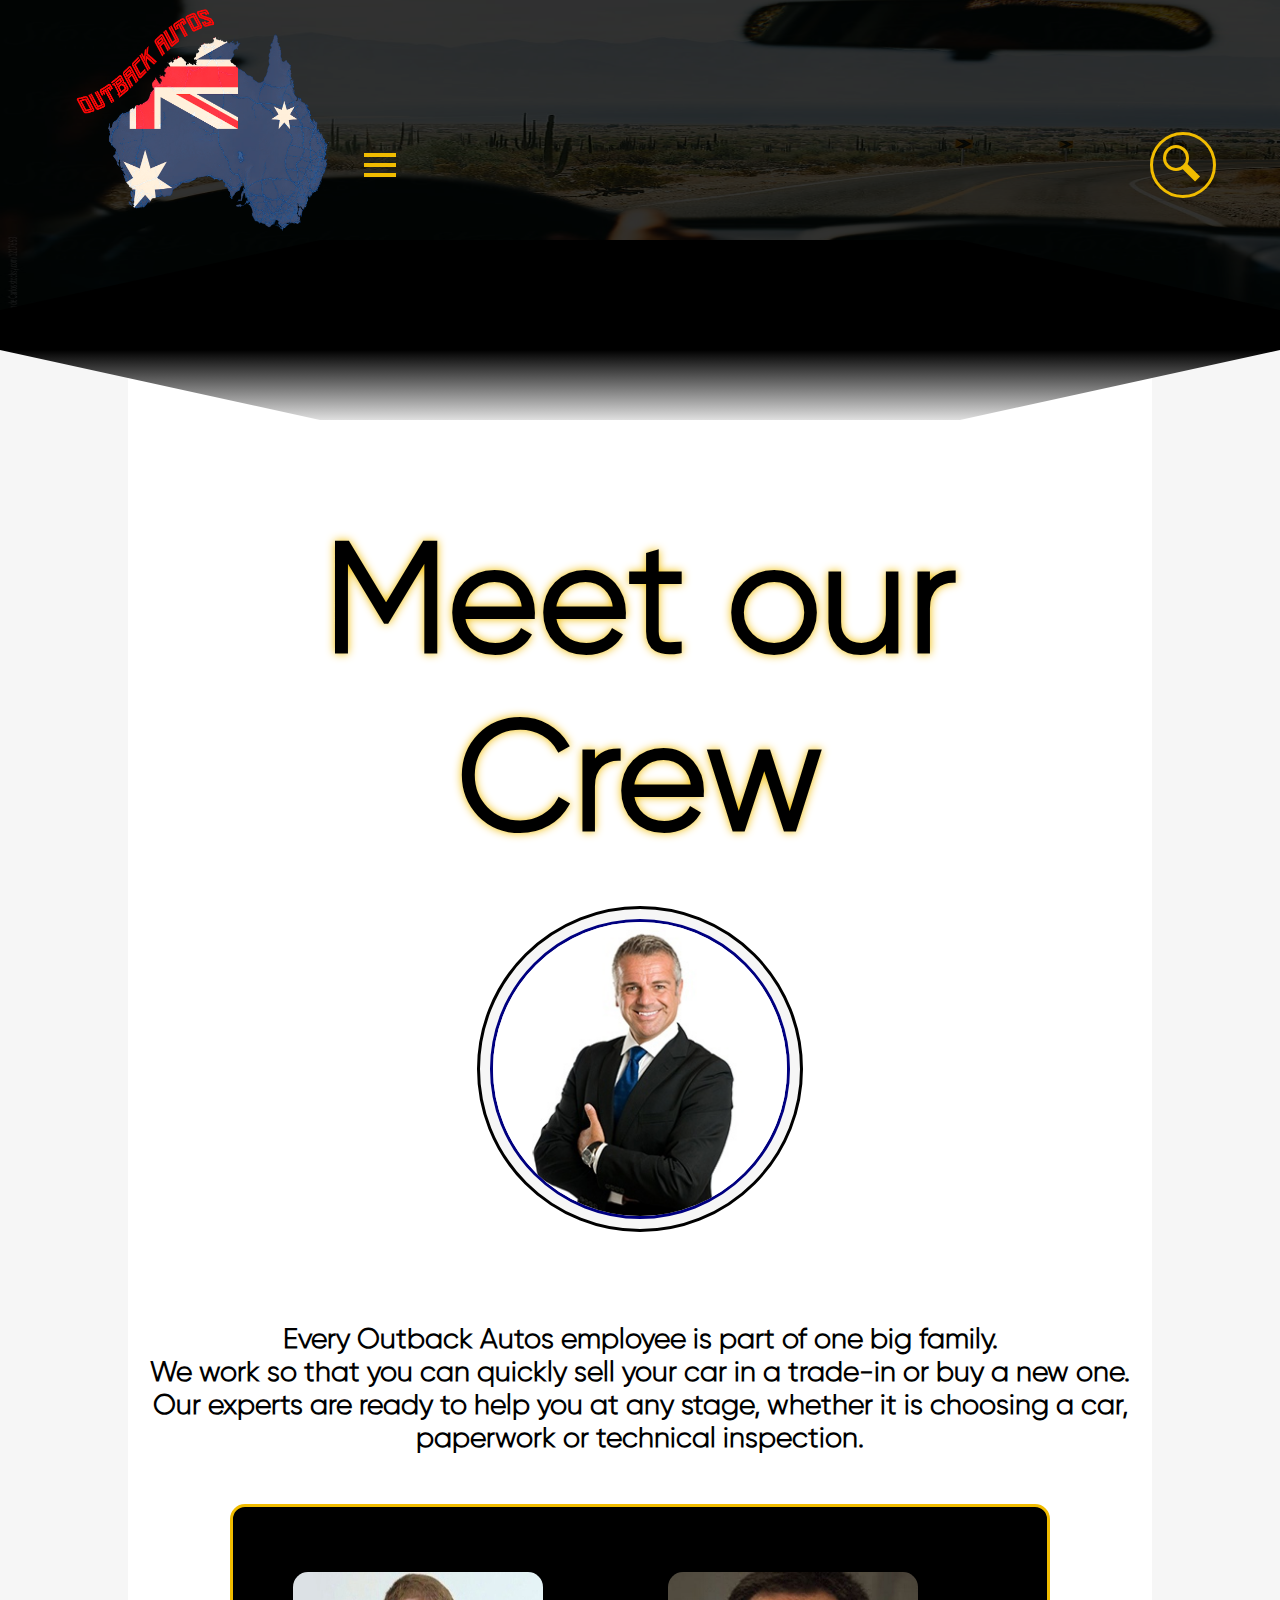
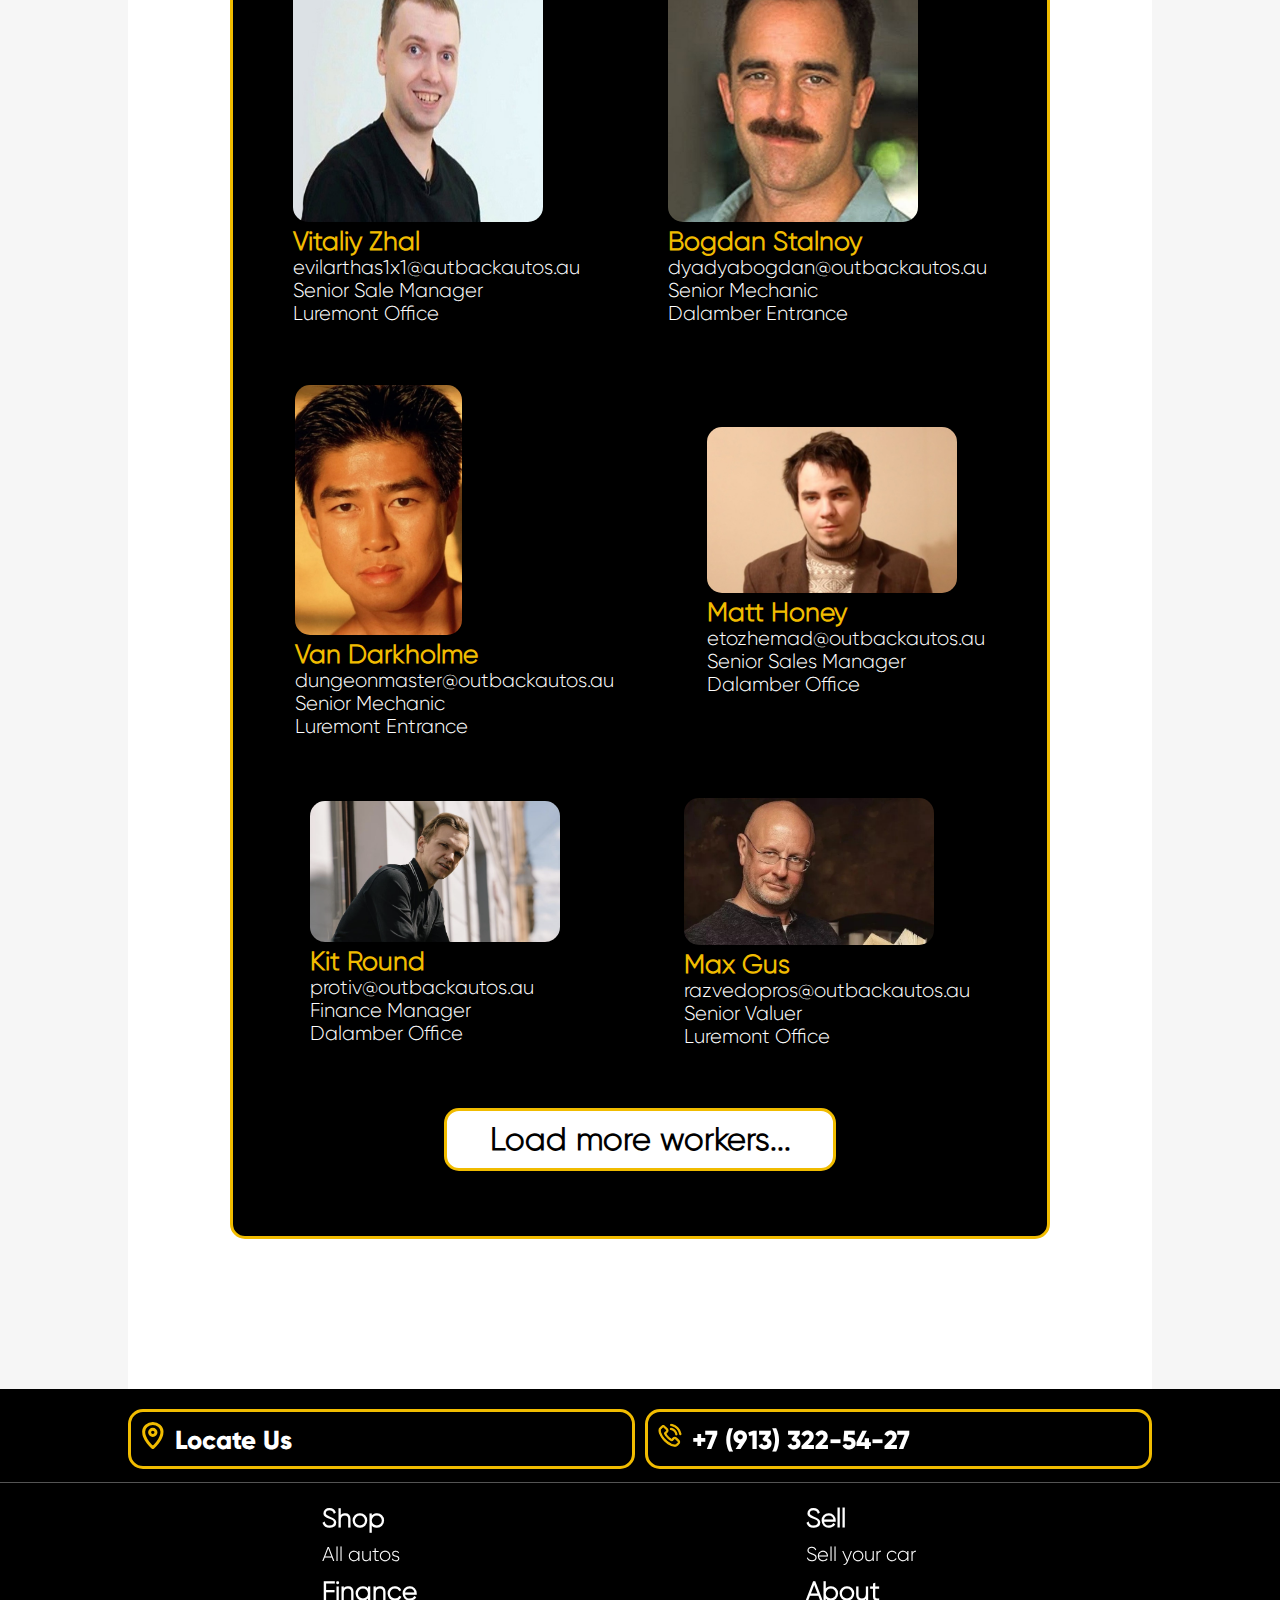
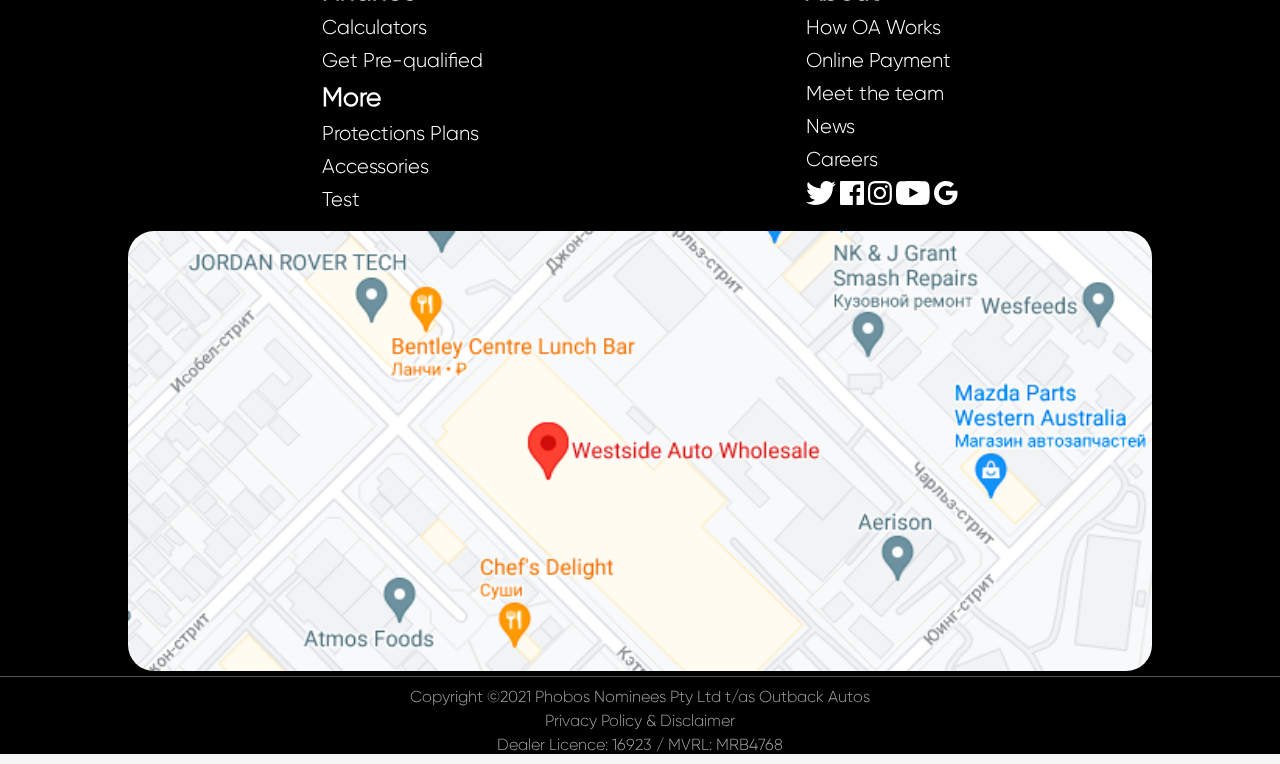
==== crewpage.html @ 21c917c8 "Add files via upload" ====
<!DOCTYPE html>
<html lang="en">
<head>
    <meta charset="UTF-8">
    <title>Our Crew</title>
    <link rel="stylesheet" href="styles_headfoot.css">
    <link rel="stylesheet" href="media_headfoot.css">
    <script defer src="headfoot.js"></script>
    <link rel="shortcut icon" href="images/au151.png" type="image/png">
    <link rel="stylesheet" href="styles_crew.css">
</head>
<body>

<header class="header">
</header>


<main>
    <h1>Meet our Crew</h1>
    <div class="boss-box">
        <div class="card-box" onmouseover="extendCard()" onmouseout="shrinkCard()">
            <div class="icons">
                <img src="https://img.icons8.com/nolan/50/facebook-new.png"/>
                <img src="https://img.icons8.com/nolan/50/twitter-circled.png"/>
                <img src="https://img.icons8.com/nolan/50/instagram-new.png"/>
            </div>
            <img src="images/boss.jpg" class="cardImg">
            <div class="card-text">
                <h3>James Dingo</h3>
                <h6>Birdsville, Australia</h6>
                <p>Owner and CEO of Outback Autos</p>
            </div>
            <div class="card-buttons">
                <button>Send message</button>
                <button>Appoint meeting</button>
            </div>
        </div>
    </div>
    <p>Every Outback Autos employee is part of one big family.<br>We work so that you can quickly sell your car in a trade-in or buy a new one.<br>Our experts are ready to help you at any stage, whether it is choosing a car, paperwork or technical inspection.</p>
    <div class="crew-box">

        <div class="member-box">
            <img height="300px" src="images/papich.jpg" onclick="openModal()">
            <h5>Vitaliy Zhal</h5>
            <p>evilarthas1x1@autbackautos.au</p>
            <p>Senior Sale Manager<br>Luremont Office</p>
        </div>
        <div class="member-box">
            <img src="images/bogdan.jpg" onclick="openModal()">
            <h5>Bogdan Stalnoy</h5>
            <p>dyadyabogdan@outbackautos.au</p>
            <p>Senior Mechanic<br>Dalamber Entrance</p>
        </div>

        <div class="member-box">
            <img src="images/van.jpg" onclick="openModal()">
            <h5>Van Darkholme</h5>
            <p>dungeonmaster@outbackautos.au</p>
            <p>Senior Mechanic<br>Luremont Entrance</p>
        </div>
        <div class="member-box">
            <img src="images/mad.jpg" onclick="openModal()">
            <h5>Matt Honey</h5>
            <p>etozhemad@outbackautos.au</p>
            <p>Senior Sales Manager<br>Dalamber Office</p>
        </div>
        <div class="member-box">
            <img src="images/larin.png" onclick="openModal()">
            <h5>Kit Round</h5>
            <p>protiv@outbackautos.au</p>
            <p>Finance Manager<br>Dalamber Office</p>
        </div>
        <div class="member-box">
            <img src="images/goblin.jpg" onclick="openModal()">
            <h5>Max Gus</h5>
            <p>razvedopros@outbackautos.au</p>
            <p>Senior Valuer<br>Luremont Office</p>
        </div>
        <button>Load more workers...</button>

    </div>
</main>


<div class="modal">
    <div class="star-box">
        <h3>Leave a review</h3>
        <div class="stars" onmouseover="starsAnim()" onmouseleave="starsLeave()">
            <svg height="20.68" width="19.8" class="star">
                <polygon points="9.9, 1.1, 3.3, 21.78, 19.8, 8.58, 0, 8.58, 16.5, 21.78" style="fill-rule:nonzero;"/>
            </svg>
            <svg height="20.68" width="19.8" class="star">
                <polygon points="9.9, 1.1, 3.3, 21.78, 19.8, 8.58, 0, 8.58, 16.5, 21.78" style="fill-rule:nonzero;"/>
            </svg>
            <svg height="20.68" width="19.8" class="star">
                <polygon points="9.9, 1.1, 3.3, 21.78, 19.8, 8.58, 0, 8.58, 16.5, 21.78" style="fill-rule:nonzero;"/>
            </svg>
            <svg height="20.68" width="19.8" class="star">
                <polygon points="9.9, 1.1, 3.3, 21.78, 19.8, 8.58, 0, 8.58, 16.5, 21.78" style="fill-rule:nonzero;"/>
            </svg>
            <svg height="20.68" width="19.8" class="star">
                <polygon points="9.9, 1.1, 3.3, 21.78, 19.8, 8.58, 0, 8.58, 16.5, 21.78" style="fill-rule:nonzero;"/>
            </svg>
        </div>

        <div class="verdict">
            <h1 style="color: red">Awful!</h1>
            <h1 style="color: maroon">Bad</h1>
            <h1 style="color: black">Average</h1>
            <h1 style="color: lime">Good</h1>
            <h1 style="color: green">Amazing!</h1>
        </div>

        <input type="text" placeholder="Share your experience" id="otziv">
        <button class="send-rating">Send</button>

        <div class="stage-2">
            <a>Change review</a>
            <h1 style="margin-top: 10px">Thank you!</h1>
        </div>
    </div>
</div>
<div class="overlay" onclick="closeModal()"></div>


<footer class="footer">
</footer>


</body>
<script>

    let imgCard = document.querySelector(".cardImg");
    let card = document.querySelector(".card-box");
    let iconsCard = document.querySelector(".icons");
    let buttonsCard = document.querySelector(".card-buttons");
    let textCard = document.querySelector(".card-text");
    let secondClick = false;

    function extendCard()
    {
        card.style="border-radius:15px";
        iconsCard.style.display = "block";
        textCard.style.display = "block";
        buttonsCard.style.display = "block";
    }

    function shrinkCard()
    {
        card.style.width = "fit-content";
        card.style.height = "auto";
        card.style="border-radius:100%";
        iconsCard.style.display = "none";
        textCard.style.display = "none";
        buttonsCard.style.display = "none";
        imgCard.style="border-radius: 100%";
        secondClick = false;

    }

    imgCard.addEventListener("click",e=>{
        if(secondClick)
        {

            imgCard.style="border-radius: 100%";
            iconsCard.style.display = "block";
            textCard.style.display = "block";
            buttonsCard.style.display = "block";
            secondClick=false;
        }
        else
        {


            imgCard.style="border-radius: 15px";
            iconsCard.style.display = "none";
            textCard.style.display = "none";
            buttonsCard.style.display = "none";
            secondClick=true;
        }
    });


    function starsAnim()
    {
        let starBox = document.querySelector(".stars");
        let stars = document.querySelectorAll(".star polygon");
        let verdicts = document.querySelectorAll(".verdict h1");
        let headTitle = document.querySelector(".star-box>h3");


        for (let i=0;i<5;i++)
        {
            stars[i].addEventListener("click",function(e){
                headTitle.style.display = "none";
                let stgTwoB = document.getElementsByClassName("send-rating")[0];
                if (!(starBox.classList.contains("fixed")))
                {
                    verdicts[i].style.display= "block";
                    document.getElementById("otziv").style.display= "block";
                    document.getElementsByClassName("send-rating")[0].style.display = "block";
                    starBox.classList.add("fixed");
                }
                stgTwoB.addEventListener("click", function(e){
                    starBox.style.display="none";
                    verdicts[i].style.display= "none";
                    document.getElementById("otziv").style.display= "none";
                    document.getElementById("otziv").value="";
                    document.getElementsByClassName("send-rating")[0].style.display = "none";
                    document.getElementsByClassName("stage-2")[0].style.display="block";
                    let returnToStart = document.querySelector(".stage-2 a");
                    returnToStart.addEventListener("click", function(e){
                        starBox.style.display="block";
                        starBox.classList.remove("fixed");
                        document.getElementsByClassName("stage-2")[0].style.display="none";
                            headTitle.style.display = "block";

                    });
                });
            });
                stars[i].addEventListener('mouseover', function roflan(e) {
                if (! starBox.classList.contains("fixed")) {


                        for (let j=0;j<i+1;j++)
                        {
                            stars[j].style.fill = "yellow";

                        }

                        for (let j=i+1;j<5;j++)
                        {
                            stars[j].style.fill="black";
                        }


                  }


              });
        }
    }


    function starsLeave()
    {
        let starBox = document.querySelector(".stars");
        let stars = document.querySelectorAll(".star polygon");
        if(starBox.classList.contains("fixed"))
        {
            return;
        }
        else
        {
            if(stars[1].style.fill=="black")
            {
                stars[0].style.fill="black";
            }
        }
    }

    function openModal()
    {
        document.querySelector(".overlay").style.display="block";
        document.querySelector(".modal").style.display="block";
        let otziv = document.querySelector("#otziv");
        otziv.value="";
    }


    function closeModal()
    {
        document.querySelector(".overlay").style.display="none";
        document.querySelector(".modal").style.display="none";
    }


</script>
</html>
---- styles_headfoot.css ----
@font-face {
    font-family: 'Gilroy';
    src: url("fonts/Gilroy-Light.otf") format("truetype");
    font-style: normal;

}

@font-face {
    font-family: 'GilroyBold';
    src: url("fonts/Gilroy-ExtraBold.otf") format("truetype");
    font-style: bold;

}

@font-face
{
    font-family: 'Darmstadt';
    src: url("fonts/DarmstadtArtsNf.ttf") format("truetype");
    font-style: normal;
}


*{
    margin: 0;
    padding: 0;
    border: 0;
    box-sizing: border-box;
}

html,body
{
    height: fit-content;
}

body:before
{
    content: "";
    position: fixed;
    width:80%;
    height: 100%;
    background: white;
    margin-left:10%;
    margin-right: 10%;
    z-index: -1;
}

a
{
    text-decoration:none;
    color: black;
}

img
{
    user-select: none;
}


.header-bg
{
    position: absolute;
    width: 100%;
    height: 40vh;
    min-height: 300px;
    background-size: 100% 100%;
    filter: brightness(0.4);
    background-repeat: no-repeat;
    background-image: url("images/type4.jpg");

}

header
{
    display: flex;
    flex-direction: row;
    justify-content: space-between;

}

.header-bg
{
    position: absolute;
    width: 100%;
    height: 350px;
    background-size: 100% 100%;
    filter: brightness(0.2);
    background-repeat: no-repeat;
    background-image: url("images/type4.jpg");
    z-index: -1;

}

.header-left
{
    display: flex;
    flex-direction: row;
    margin-left: 5%;

}

.header-left a
{
    color: white;
    font-size: 22px;
    font-family: GilroyBold;

}

.header-left a svg
{
    margin-left: 10px;
}

nav
{
    margin: auto;
	background-color: transparent;
}

nav ul
{
	padding:0;
	margin:0;
	list-style: none;
	position: relative;
}

			/* применяем inline-block позиционирование к элементам навигации */
nav ul li {
	margin: 0px -1px 0 0;
	display:inline-block;
	background-color: transparent;
}

			/* стилизуем ссылки */
nav a
{
	display:block;
	padding:0 20px;
	color: white;
	font-size:20px;
	line-height: 60px;
	text-decoration:none;
}


nav a:hover
{
	color: #EE0000;
}

nav ul ul
{
	display: none;
	position: absolute;
	top: 100%;
	z-index: 100;
}
			/* отображаем выпадающий список при наведении */
nav ul li:hover > ul
{
	display:inherit;
}

nav ul ul li
{
    width: 320px;        /* высчитать ширину выпадения */
    float:none;
    display:list-item;
    position: relative;
    z-index: 100;
}

.header-right
{
    display: flex;
    flex-direction: row;
    align-items: center;
    font-family: GilroyBold;
    gap: 10px;

    margin-right: 5%;

}

.header-right a
{
    color: white;
    font-size: 22px;

    white-space: nowrap;

}

.header-right a:hover
{

    color: #F1BC00;
}

.header-right a svg
{
    margin-right: 10px;
}

.search-box
{
    width: fit-content;
    display: flex;
    gap: 10px;
    margin: auto;
    border: 3px solid #F1BC00;
    border-radius: 100%;
    background: transparent;
    padding: 10px;
    transition: 0.5s;
    align-items: center;

}

.search-box input
{
    border: none;
}

.input-frame
{
    display: none;
    border: none;
    background: rgba(0,0,0,0.5);
    border-radius: 15px;
    padding: 10px;
}

.input-frame input
{
    background: transparent;
    padding: 10px;
    color: white;
    font-size: 22px;
    outline:none;
}


.loupe {
    height:40px;
    width:40px;
    display:block;
    position:relative;
}

.loupe:before, .loupe:after{
    content:'';
    height:20px;
    display:block;
    position:absolute;
    top:0;
    left:0;
}

.loupe:before{
    width:20px;
    border:3px #F1BC00 solid;
    border-radius:100%;
}

.loupe:after{
    width:7px;
    background:#F1BC00;
    transform:rotate(-45deg);
    top:17px;
    left:24px;
}

.cross {
    width:36px;
    height:36px;
    position:relative;
    vertical-align: middle;
    margin-top: auto;
}

.cross:before, .cross:after{
    content:'';
    position:absolute;
    width:32px;
    height:4px;
    background-color: #F1BC00;
    border-radius:2px;
    top:11px;
}

.cross:before{
    -webkit-transform:rotate(45deg);
    left:2px;
}
.cross:after{
    -webkit-transform:rotate(-45deg);
    right:2px;
}

.white-switch           /* white shit */
{
    background: linear-gradient(to bottom, black 60%, white);
    width: 100%;
    height: 200px;
    top: 230px;
    margin: 0 auto;
    clip-path: polygon(25% 5%, 75% 5%, 100% 40%,100% 60%, 75% 95%, 25% 95%, 0% 60%,0% 40%);
    display: block;
    position: absolute;
    z-index:10;
}





footer
{
    width: 100%;
    background: black;
}


footer a
{
    cursor: pointer;
}

.footer-top
{

    font-family: GilroyBold;
    color: white;
    font-size: 24px;
    display: flex;
    flex-direction: row;
    justify-content: space-between;
    align-items: center;
    border-bottom: 1px solid #545454;
    padding-bottom: 1%;
    padding-top: 20px;

}

.footer-top p
{
    display: flex;
    gap: 15px;
    margin-left: 10%;

}

.footer-top p a path
{
    transition: 0.3s;
}

.footer-top p a:hover path
{
    fill: #F1BC00;
}

.f-buttons
{
    display: flex;
    flex-direction: row;
    gap: 10px;
    margin-right: 10%;
}

.footer-button
{
    padding: 10px;
    border: 3px solid #F1BC00;
    background: transparent;
    border-radius: 15px;
    color: white;
    font-family: GilroyBold;
    font-size: 26px;
    transition: 0.3s;
    cursor: pointer;
}

.footer-button:hover
{
    background: #F1BC00;
    color: black;

}

.footer-button:hover path
{
    fill: #F1BC00;
    stroke: black;
}

.footer-middle
{
    margin-top: 1%;
    color: white;
    font-family: Gilroy;
    border-bottom: 1px solid #545454;
    width: 100%;


}

.footer-middle h3
{
    font-size: 22px;
    margin-bottom: 2vh;
}

.footer-middle-rows
{
    display: flex;
    flex-direction: row;
    justify-content: space-between;
    margin-left: 10%;
    margin-right: 10%;
    margin-bottom: 2%;
    flex-wrap: wrap;
}

.footer-middle-rows div
{
    display: flex;
    flex-direction: column;
    gap: 10px;
}

.footer-middle-rows div a
{
    color: white;
}

.footer-middle-rows div a:hover
{
    color: #F1BC00;
}


.footer-middle-rows div img
{
    border-radius: 20px;
    width: 350px;
    height: 200px;
    cursor: pointer;
}

.footer-middle-mob
{
    display: flex;
    flex-direction: column;
    color: white;
    font-family: Gilroy;
    border-bottom: 1px solid #545454;
    margin-top: 20px;

}

.footer-middle-mob h3
{
    font-size: 26px;
    font-family: Gilroy;
}

.footer-middle-mob a
{
     color: white;
     font-family: Gilroy;
     font-size: 20px;
}

.footer-middle-mob a:hover
{
        color: #F1BC00;

}

.footer-middle-mob-columns
{
    display: flex;
    flex-direction: row;
    justify-content: space-evenly;
    margin-bottom: 20px;
}

.footer-middle-mob-columns div
{
    display: flex;
    flex-direction: column;
    gap: 10px;
}

.footer-middle-mob-columns p a:hover path
{
    fill: #F1BC00;
}

.footer-middle-mob p a path
{
    transition: 0.3s;
}

.footer-bottom
{
    margin-right: 10%;
    margin-left: 10%;
    color: #9E9E9E;
    margin-bottom: 1%;
    margin-top: 1%;
}

.footer-bottom-mob
{
    display:none;
    text-align: center;
    color: #9E9E9E;
    font-family: Gilroy;
}

.toggle-menu {
	display: none;
	cursor: pointer;
	float: left;

}
.bar1, .bar2, .bar3 {
	width: 32px;
	height: 4px;
	background-color: #F1BC00;
	margin: 6px 0;
	transition: 0.4s;
}
.change .bar1 {
	transform: rotate(-45deg) translate(-7px, 6px);
	background-color: #F1BC00;
}
.change .bar2 {
	opacity: 0;
	background-color: #F1BC00;
}
.change .bar3 {
	transform: rotate(45deg) translate(-8px, -8px);
	background-color: #F1BC00;
}
---- media_headfoot.css ----
@media (min-width: 1300px)
{

    .header-left>nav>ul
    {
        visibility: visible !important;
    }
}

 @media (max-width: 1150px)
 {
    header .header-right
    {
        display: none;
    }
 }

@media (max-width: 1300px)
{
    .footer-top p
    {
        display: none;
    }

    .f-buttons
    {
        width: 100%;
        margin-left: 10%;


    }

    .f-buttons a
    {
        width: 50%;
    }

    .footer-middle
    {
        display: none;
    }

    .footer-middle-mob
    {
        display: flex !important;
    }

    .footer-bottom
    {
        display: none;
    }

    .footer-bottom-mob
    {
        margin-top: 10px;
        margin-bottom: 10px;
        display: flex;
        flex-direction: column;
        gap: 5px;
    }

    .header-left nav
    {
        margin:0;

    }

    .header-left
    {
        display: flex;
        flex-direction: row;
        justify-content: start;


    }
    .header-left>nav>ul
    {
        flex-direction: column;
        visibility: hidden;
    }
    .header-left>nav
    {
        flex-direction: column;
    }
    .toggle-menu
    {
        display: inline-block;

    }

    .header-right>a
    {
        display: none;
    }

    .toggle-menu
    {
        margin:50% 0;
    }


}
---- styles_crew.css ----
body
{
    background: #F6F6F6;
}

a
{
    cursor: pointer;
}

main
{
    display: flex;
    flex-direction: column;
    background:white;
    margin-top: 100px;
    padding-bottom: 150px;
    margin-left: 10%;
    margin-right: 10%;
    align-items: center;
    justify-content: center;
}

main>p
{
    text-align: center;
    font-family: Gilroy;
    font-weight: bold;
    font-size: 28px;
    color: black;
    padding-bottom: 50px;
}


button
{
    cursor: pointer;
}

main h1
{
    font-family: Gilroy;
    color: black;
    font-size: 154px;
    text-align:center;
    text-shadow: 0 0 10px #F1BC00;
    padding-top: 80px;
    margin-bottom: 40px;
}

.boss-box
{
    width: border-box;
}

.crew-box
{
    width: 80%;
    margin: auto;
}

.member-box
{
    width: 50%;
}

.card-box
{
    width: fit-content;
    background: #F6F6F6;
    display: flex;
    flex-direction: column;
    gap: 10px;
    margin: auto;
    margin-bottom: 10vh;
    justify-content: center;
    align-items: center;
    border: 3px solid black;
    border-radius: 100%;
    padding: 10px;
    transition: 0.3s;
}


.card-box img
{
    width: 300px;
    height: 300px;
    border-radius: 100%;
    border: 3px solid navy;
    transition: 0.3s;
    cursor: pointer;

}

.card-box .icons img
{
    width:64px;
    height:64px;
    border:none;
    cursor: pointer;
}

.icons
{
    display: none;
}

.card-text
{

    font-family: Gilroy;
    text-align: center;
    color: navy;
    display: none;
}

.card-text h3
{
    font-size: 26px;
}

.card-text h6
{
    font-size: 20px;
}


.card-buttons
{
    display: none;
    align-items: center;
    text-align: center;
}

.card-buttons button
{
    padding: 10px;
    border: none;
    box-shadow: 5px 5px 10px black;
    font-family: Gilroy;
    color: navy;
    font-size: 22px;
    margin-left: 10px;
    border-radius: 15px;
    margin-bottom: 20px;
    transition: 0.3s;
}

.card-buttons button:hover
{
    color: #F1BC00;
    background: navy;
}

.crew-box
{
    width: 80%;
    background: black;
    border-radius: 15px;
    padding: 15px;
    display: flex;
    flex-wrap: wrap;
    align-items: center;
    border: 3px solid #F1BC00;
}


.member-box
{
    padding: 10px;
    padding-top: 50px;
    width: fit-content;
    margin:auto;
}

.member-box img
{
    max-width: 250px;
    max-height: 250px;
    border-radius: 15px;
}

.member-box h5
{
    color: #F1BC00;
    font-family: Gilroy;
    font-size: 26px;
}

.member-box p
{
    color: white;
    font-family: Gilroy;
    font-size: 20px;

}
.crew-box>button
{
    font-size: 32px;
    font-family: Gilroy;
    font-weight: bold;
    color: black;
    background:white;
    border: 3px solid #F1BC00;
    padding: 10px;
    margin: 50px auto;
    border-radius: 15px;
    width: 50%;
    transition: 0.3s;

}


.crew-box>button:hover
{
    color: white;
    background:#F1BC00;
    border: 3px solid black;
}


.open-modal
{
    width: 10%;
    text-align: center;
    padding: 20px;
    font-family: Gilroy;
    color: snow;
    font-weight: bold;
    font-size: 22px;
    border: 3px solid silver;
    border-radius: 15px;
    margin:auto;
    margin-bottom: 10vh;
}


.overlay
{

       display: none;
       position: fixed;
       top: 0;
       left: 0;
       width: 100%;
       height: 100%;
       background-color: rgba(0, 0, 0, .5);
       z-index: 20;
       transition: .3s all;
}

.modal
{

    display: none;
    width: 30%;
    position: fixed;
    top: 33%;
    left: 33%;
    z-index: 30;
    box-shadow: 0 3px 10px -.5px rgba(0, 0, 0, .2);
    text-align: center;
    padding: 30px;
    border-radius: 3px;
    transition: 0.3s all;
    background: #F1BC00;
    color: snow;
    border-radius: 15px;
    border: 3px solid black;
}

.star-box h3
{
    font-size: 28px;
    margin-bottom: 10px;
    font-family: Gilroy;
    color: purple;
}

.modal input
{
    padding: 10px;
    border: 3px solid silver;
    border-radius: 15px;
    font-size: 22px;
    font-family: Gilroy;
    color: purple;
    margin-top: 30px;
    margin-bottom: 30px;
    width: 94%;
}


.modal button
{
    padding: 10px;
    background: snow;
    border: 3px solid silver;
    border-radius: 30px;
    font-family: Gilroy;
    color: navy;
    font-size: 22px;
    margin-bottom: 30px;
}

.stage-2
{
    display: none;
}


.stage-2 a
{
    margin-left: 70%;
     font-family: Gilroy;
        color: white;
        font-size: 16px;
        white-space: nowrap;

}

polygon
{
    border: 0px;
}

.verdict h1
{
    margin-top: 30px;
    display: none;
}

.send-rating
{
    display: none;
    width: 40%;
}

#otziv
{
    display: none;
}

.send-rating
{
    margin: auto;
}
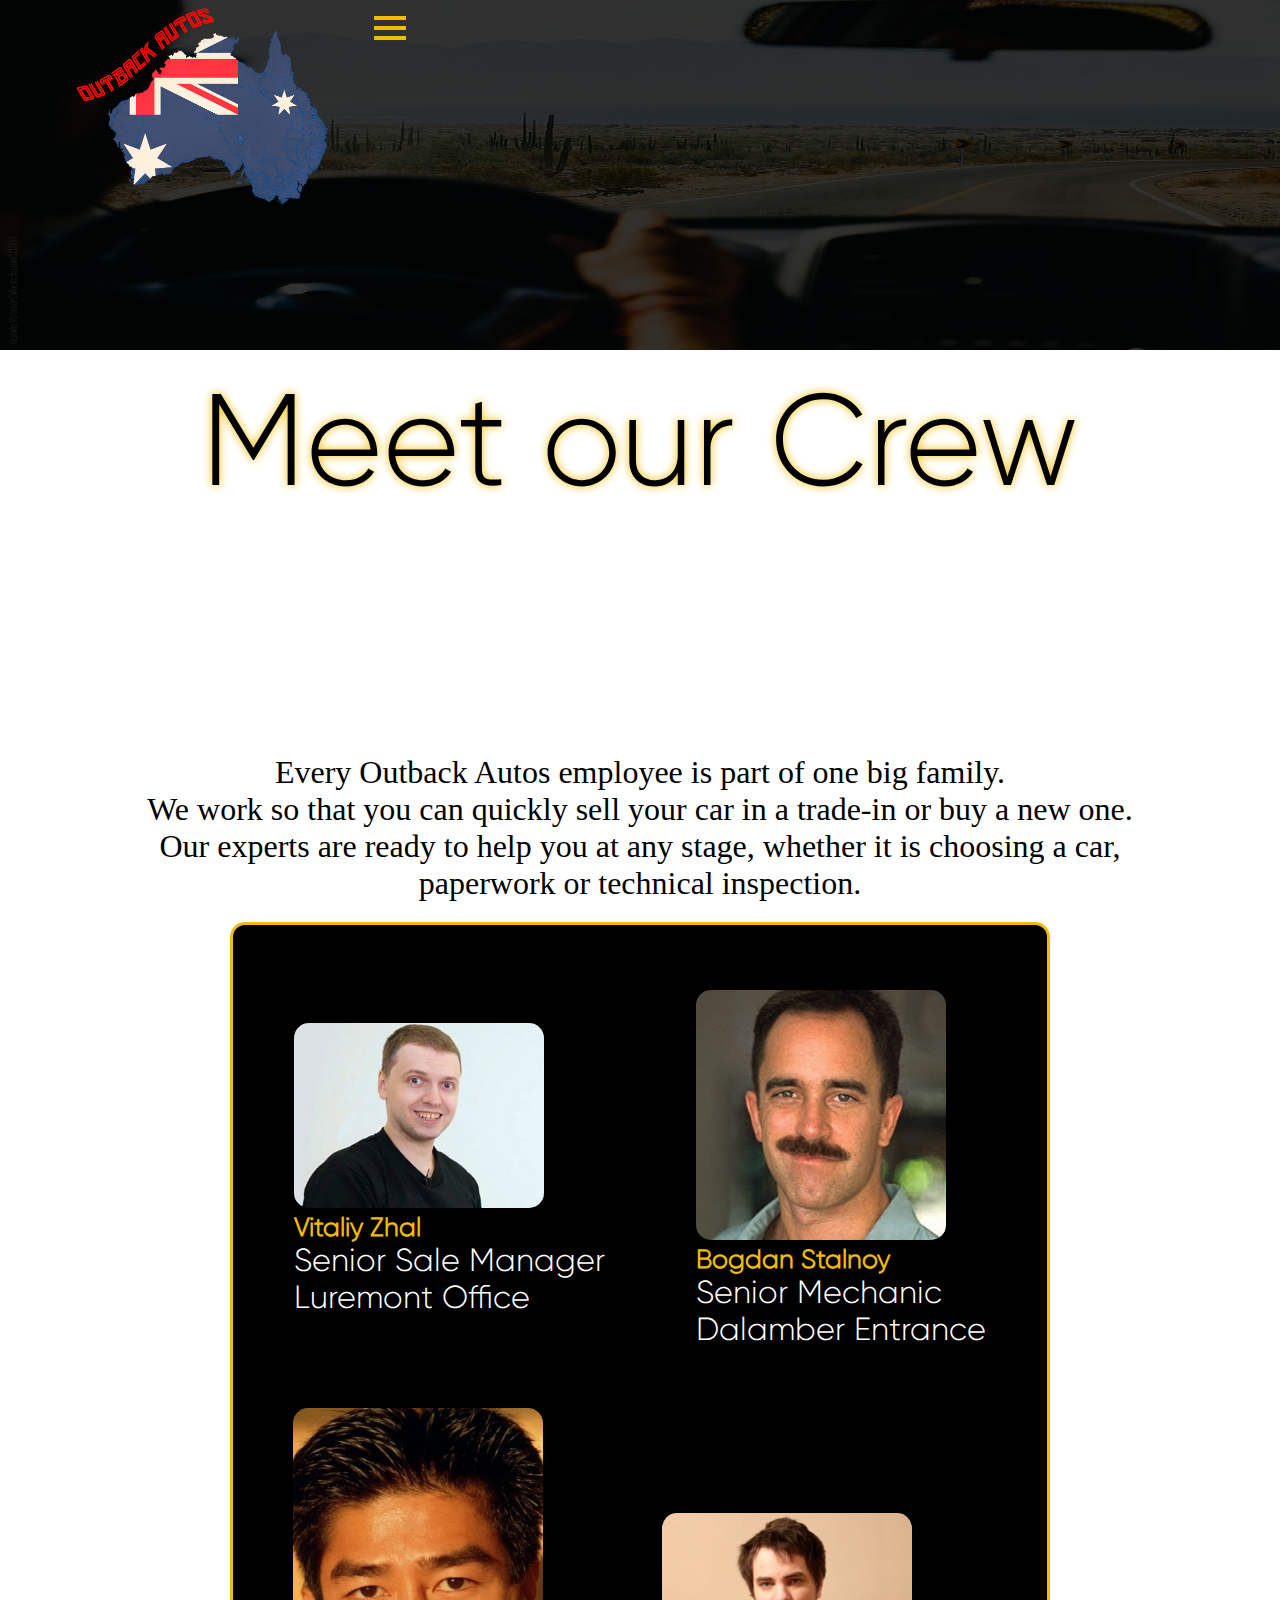
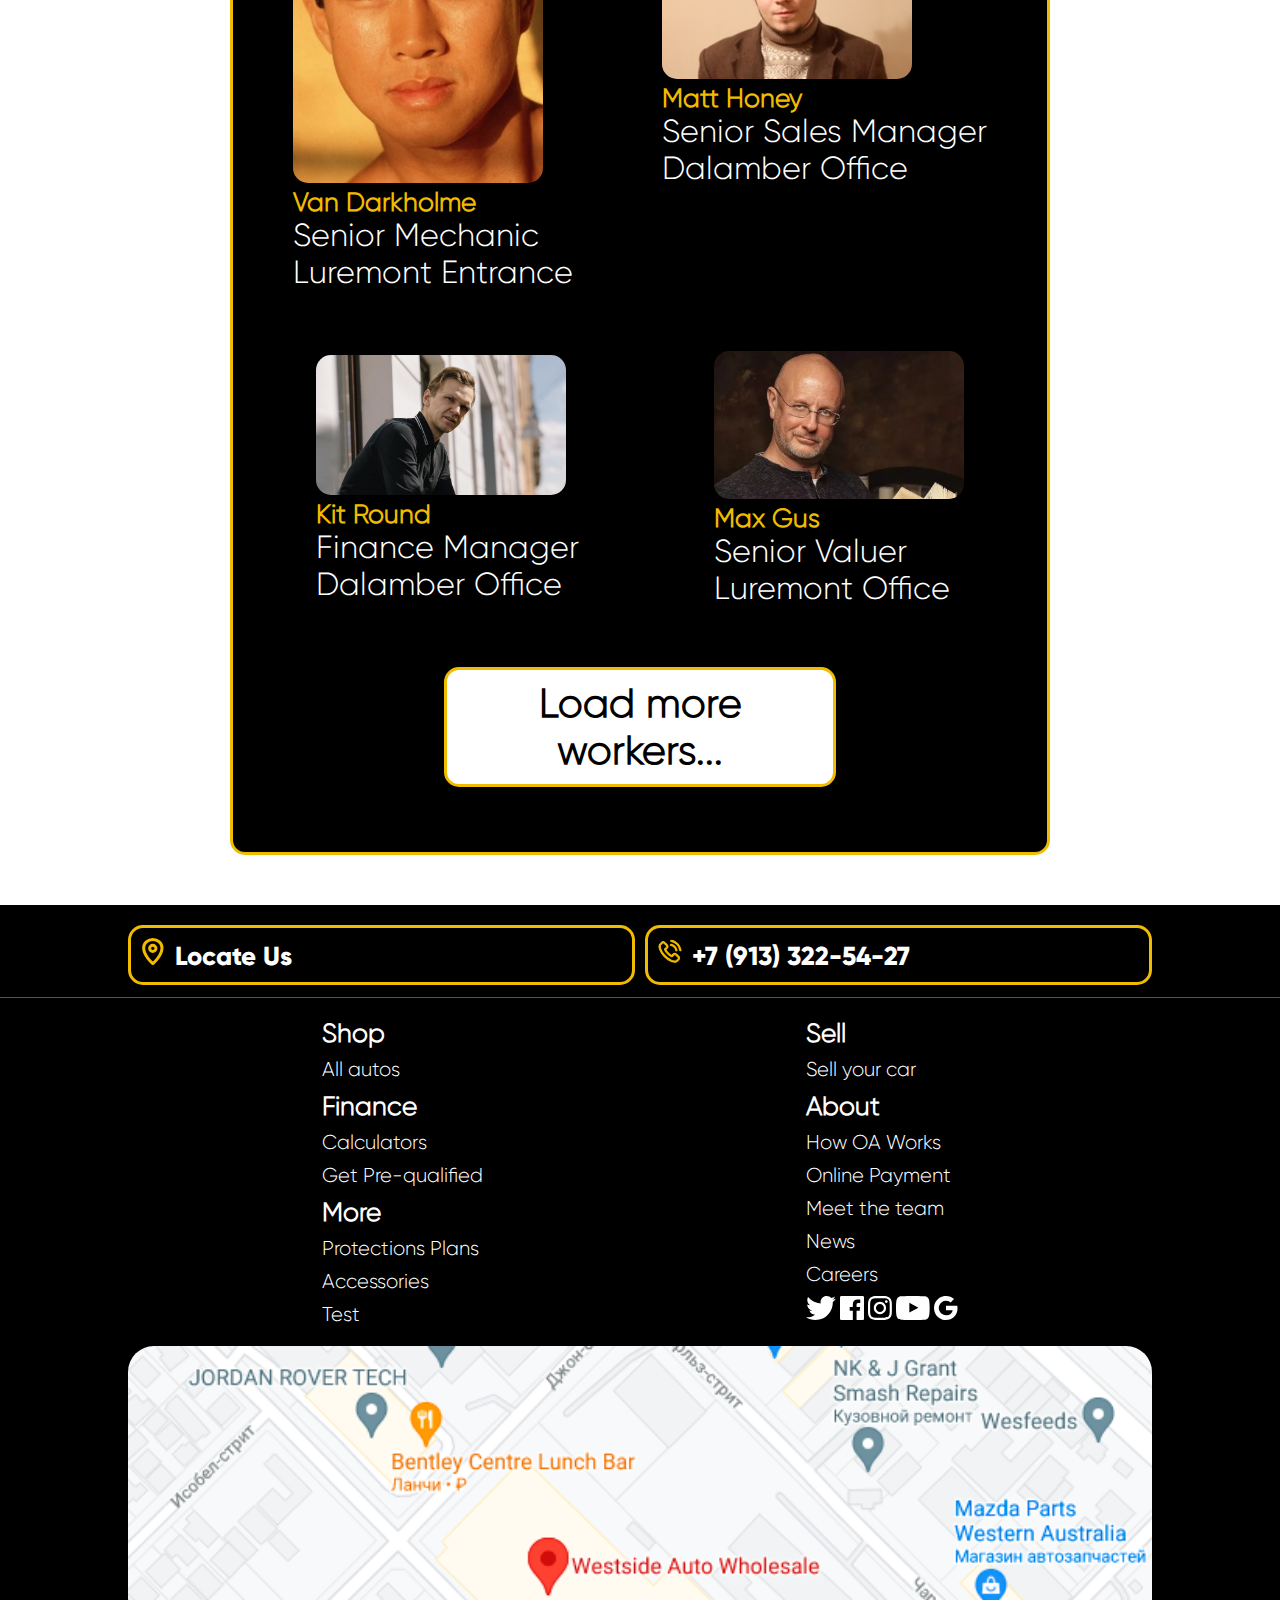
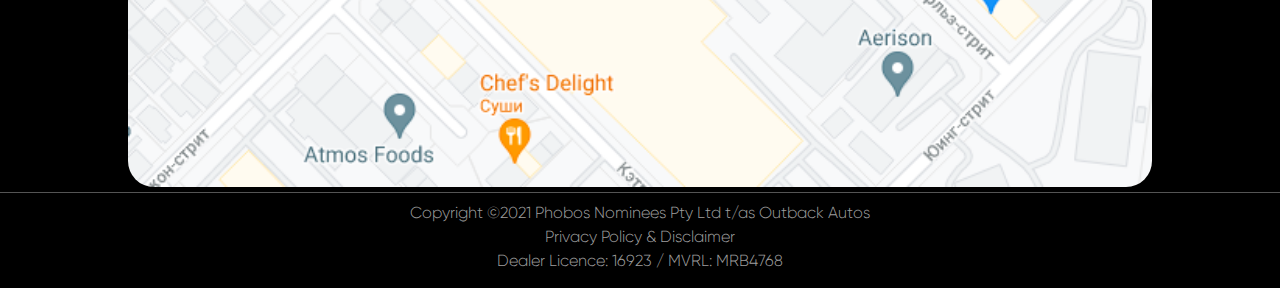
==== commit b33176a9: "Add files via upload" ====
--- a/crewpage.html
+++ b/crewpage.html
@@ -2,6 +2,7 @@
 <html lang="en">
 <head>
     <meta charset="UTF-8">
+    <meta name="viewport" content="width=device-width, initial-scale=1">
     <title>Our Crew</title>
     <link rel="stylesheet" href="styles_headfoot.css">
     <link rel="stylesheet" href="media_headfoot.css">
@@ -15,6 +16,7 @@
 </header>
 
 
+
 <main>
     <h1>Meet our Crew</h1>
     <div class="boss-box">
@@ -36,48 +38,52 @@
             </div>
         </div>
     </div>
-    <p>Every Outback Autos employee is part of one big family.<br>We work so that you can quickly sell your car in a trade-in or buy a new one.<br>Our experts are ready to help you at any stage, whether it is choosing a car, paperwork or technical inspection.</p>
-    <div class="crew-box">
-
-        <div class="member-box">
-            <img height="300px" src="images/papich.jpg" onclick="openModal()">
-            <h5>Vitaliy Zhal</h5>
-            <p>evilarthas1x1@autbackautos.au</p>
-            <p>Senior Sale Manager<br>Luremont Office</p>
-        </div>
-        <div class="member-box">
-            <img src="images/bogdan.jpg" onclick="openModal()">
-            <h5>Bogdan Stalnoy</h5>
-            <p>dyadyabogdan@outbackautos.au</p>
-            <p>Senior Mechanic<br>Dalamber Entrance</p>
-        </div>
-
-        <div class="member-box">
-            <img src="images/van.jpg" onclick="openModal()">
-            <h5>Van Darkholme</h5>
-            <p>dungeonmaster@outbackautos.au</p>
-            <p>Senior Mechanic<br>Luremont Entrance</p>
-        </div>
-        <div class="member-box">
-            <img src="images/mad.jpg" onclick="openModal()">
-            <h5>Matt Honey</h5>
-            <p>etozhemad@outbackautos.au</p>
-            <p>Senior Sales Manager<br>Dalamber Office</p>
-        </div>
-        <div class="member-box">
-            <img src="images/larin.png" onclick="openModal()">
-            <h5>Kit Round</h5>
-            <p>protiv@outbackautos.au</p>
-            <p>Finance Manager<br>Dalamber Office</p>
-        </div>
-        <div class="member-box">
-            <img src="images/goblin.jpg" onclick="openModal()">
-            <h5>Max Gus</h5>
-            <p>razvedopros@outbackautos.au</p>
-            <p>Senior Valuer<br>Luremont Office</p>
-        </div>
-        <button>Load more workers...</button>
-
+
+
+    <div>
+        <p style="text-align: center;padding-bottom: 20px">Every Outback Autos employee is part of one big family.<br>We work so that you can quickly sell your car in a trade-in or buy a new one.<br>Our experts are ready to help you at any stage, whether it is choosing a car, paperwork or technical inspection.</p>
+        <div class="crew-box">
+
+            <div class="member-box">
+                <img src="images/papich.jpg" onclick="openModal()">
+                <h5>Vitaliy Zhal</h5>
+                <p>evilarthas1x1@autbackautos.au</p>
+                <p>Senior Sale Manager<br>Luremont Office</p>
+            </div>
+            <div class="member-box">
+                <img src="images/bogdan.jpg" onclick="openModal()">
+                <h5>Bogdan Stalnoy</h5>
+                <p>dyadyabogdan@outbackautos.au</p>
+                <p>Senior Mechanic<br>Dalamber Entrance</p>
+            </div>
+
+            <div class="member-box">
+                <img src="images/van.jpg" onclick="openModal()">
+                <h5>Van Darkholme</h5>
+                <p>dungeonmaster@outbackautos.au</p>
+                <p>Senior Mechanic<br>Luremont Entrance</p>
+            </div>
+            <div class="member-box">
+                <img src="images/mad.jpg" onclick="openModal()">
+                <h5>Matt Honey</h5>
+                <p>etozhemad@outbackautos.au</p>
+                <p>Senior Sales Manager<br>Dalamber Office</p>
+            </div>
+            <div class="member-box">
+                <img src="images/larin.png" onclick="openModal()">
+                <h5>Kit Round</h5>
+                <p>protiv@outbackautos.au</p>
+                <p>Finance Manager<br>Dalamber Office</p>
+            </div>
+            <div class="member-box">
+                <img src="images/goblin.jpg" onclick="openModal()">
+                <h5>Max Gus</h5>
+                <p>razvedopros@outbackautos.au</p>
+                <p>Senior Valuer<br>Luremont Office</p>
+            </div>
+            <button>Load more workers...</button>
+
+        </div>
     </div>
 </main>
 
@@ -261,6 +267,8 @@
 
     function openModal()
     {
+        if (document.documentElement.clientWidth<800)
+            return;
         document.querySelector(".overlay").style.display="block";
         document.querySelector(".modal").style.display="block";
         let otziv = document.querySelector("#otziv");
--- a/styles_headfoot.css
+++ b/styles_headfoot.css
@@ -96,6 +96,12 @@
     flex-direction: row;
     margin-left: 5%;
 
+}
+
+.header-left a img
+{
+    max-width: 300px;
+    width: 100%;
 }
 
 .header-left a
@@ -320,7 +326,9 @@
 {
     width: 100%;
     background: black;
-}
+    padding-bottom: 8px;
+}
+
 
 
 footer a
@@ -526,7 +534,9 @@
 	display: none;
 	cursor: pointer;
 	float: left;
-
+	z-index: 777;
+	position: relative;
+    padding: 10px;
 }
 .bar1, .bar2, .bar3 {
 	width: 32px;
--- a/media_headfoot.css
+++ b/media_headfoot.css
@@ -5,18 +5,52 @@
     {
         visibility: visible !important;
     }
+
+    body
+    {
+        background: #F6F6F6;
+
+    }
+
+
+
 }
 
- @media (max-width: 1150px)
- {
+
+
+@media (max-width: 1300px)
+{
+
     header .header-right
     {
         display: none;
     }
- }
+    .white-switch
+    {
+        display: none;
+    }
 
-@media (max-width: 1300px)
-{
+    body
+    {
+        background: white;
+    }
+
+    main
+    {
+        margin-left: 0;
+        margin-right: 0;
+    }
+
+    main h1
+    {
+        padding-top:10px !important;
+    }
+
+    body:before
+    {
+        display: none;
+    }
+
     .footer-top p
     {
         display: none;
@@ -70,13 +104,17 @@
         display: flex;
         flex-direction: row;
         justify-content: start;
+    }
 
-
-    }
     .header-left>nav>ul
     {
         flex-direction: column;
         visibility: hidden;
+    }
+    .header-left>nav>ul>li {
+        display: block;
+        margin-left: 32px;
+        position: relative;
     }
     .header-left>nav
     {
@@ -93,13 +131,17 @@
         display: none;
     }
 
-    .toggle-menu
-    {
-        margin:50% 0;
+}
+
+@media (max-width: 550px) {
+    .header-left>nav {
+        position: absolute;
+        left: 10px;
+        top: 20px;
     }
-
+    .header-left>nav>ul li {
+        background-color: rgba(0, 0, 0, 0.6);
+    }
 
 }
 
-
-
--- a/styles_crew.css
+++ b/styles_crew.css
@@ -1,51 +1,43 @@
-body
-{
-    background: #F6F6F6;
-}
-
-a
-{
-    cursor: pointer;
-}
-
 main
 {
     display: flex;
     flex-direction: column;
     background:white;
-    margin-top: 100px;
-    padding-bottom: 150px;
+    margin-top: 110px;
+    padding-bottom: 50px;
+    gap: 22vh;
+    height: 100%;
     margin-left: 10%;
     margin-right: 10%;
-    align-items: center;
-    justify-content: center;
-}
-
-main>p
-{
-    text-align: center;
-    font-family: Gilroy;
-    font-weight: bold;
-    font-size: 28px;
+}
+
+
+button
+{
+    cursor: pointer;
+}
+
+main h1
+{
+    font-family: Gilroy;
     color: black;
-    padding-bottom: 50px;
-}
-
-
-button
-{
-    cursor: pointer;
-}
-
-main h1
-{
-    font-family: Gilroy;
-    color: black;
-    font-size: 154px;
+    font-size: max(2em,min(9em,10.15vw)) !important;
     text-align:center;
     text-shadow: 0 0 10px #F1BC00;
-    padding-top: 80px;
-    margin-bottom: 40px;
+    font-weight: lighter;
+    padding-top: 90px;
+    padding-bottom: 40px;
+    white-space: nowrap;
+}
+
+main h3
+{
+    font-size: max(1.7em,min(6em,5.15vw)) !important;
+}
+
+main p
+{
+    font-size: max(1em,min(2em,3.15vw)) !important;
 }
 
 .boss-box
@@ -177,7 +169,7 @@
 .member-box img
 {
     max-width: 250px;
-    max-height: 250px;
+    width: 100%;
     border-radius: 15px;
 }
 
@@ -197,7 +189,7 @@
 }
 .crew-box>button
 {
-    font-size: 32px;
+    font-size: max(1em,min(3em,3.15vw)) !important;
     font-family: Gilroy;
     font-weight: bold;
     color: black;
@@ -345,4 +337,18 @@
 .send-rating
 {
     margin: auto;
+}
+
+
+@media (max-width: 1300px)
+{
+    .boss-box
+    {
+        display: none;
+    }
+
+    .member-box p:nth-child(3)
+    {
+        display:none;
+    }
 }